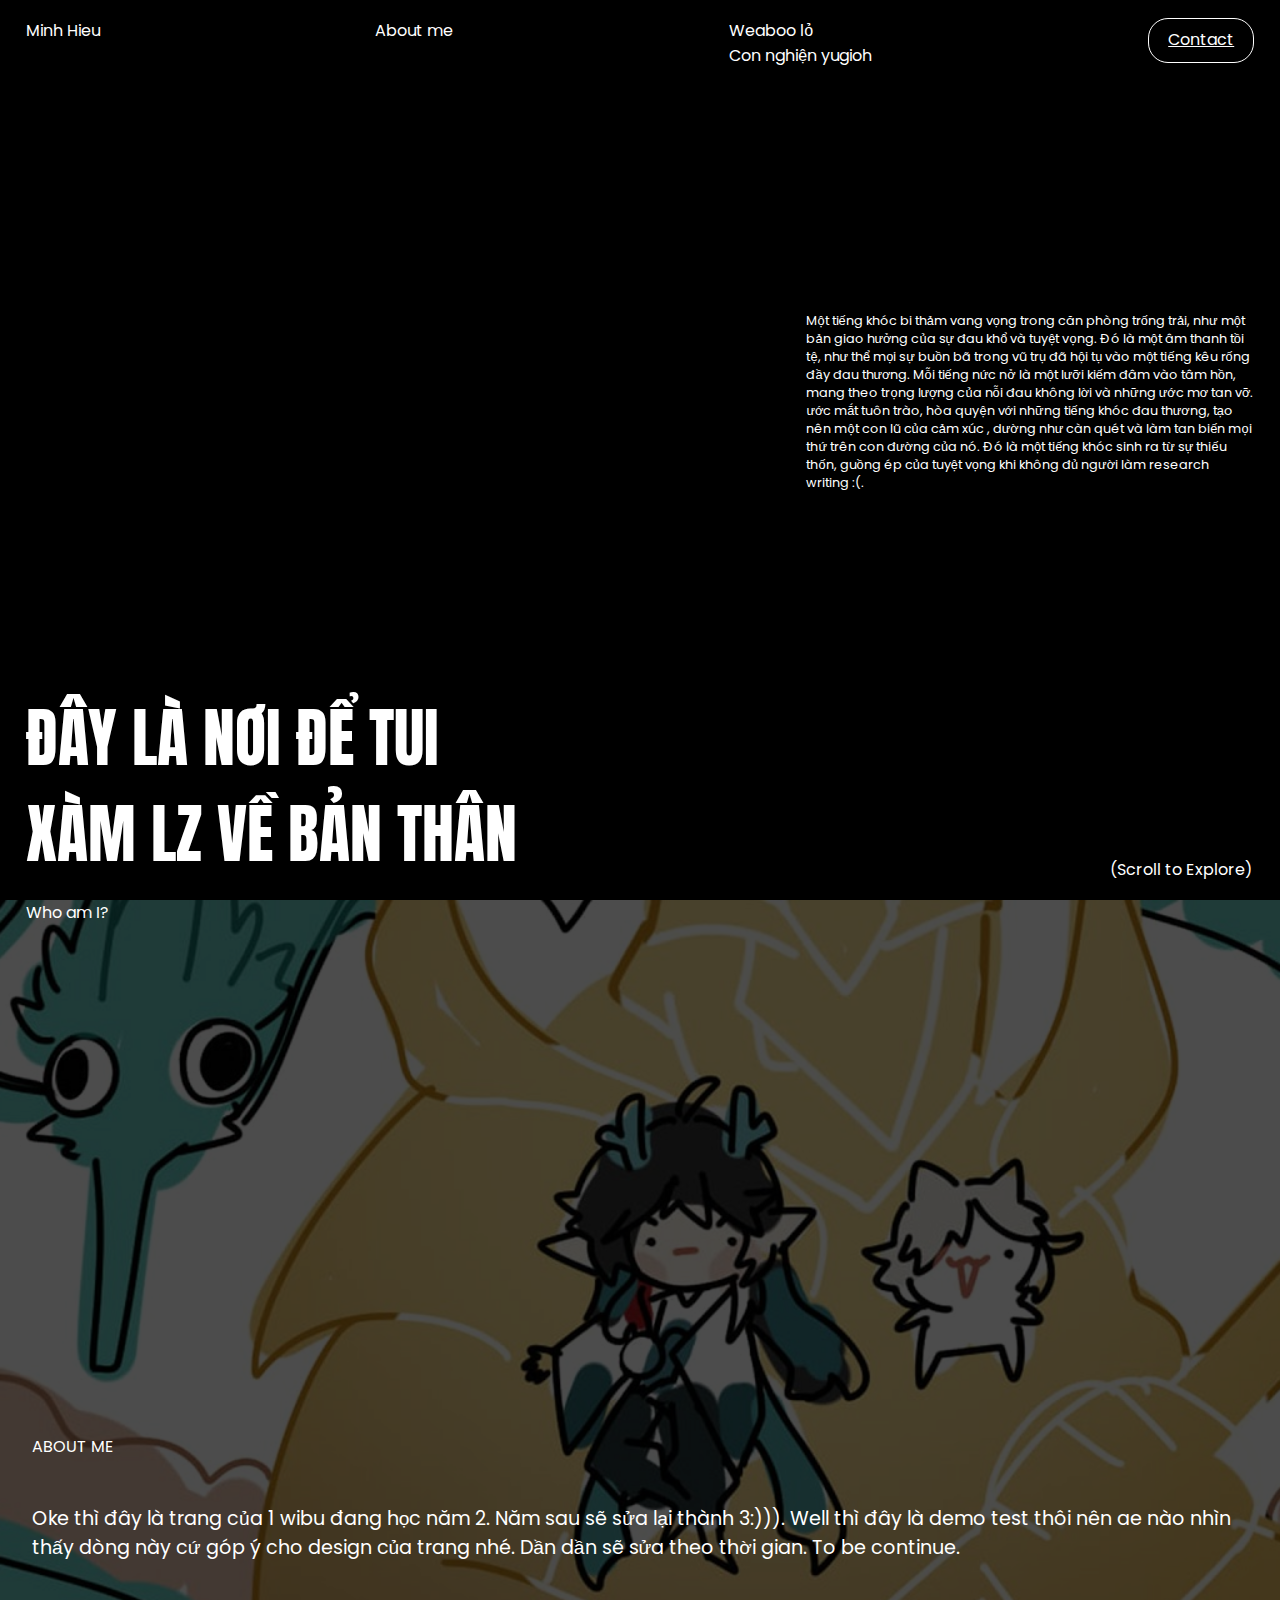
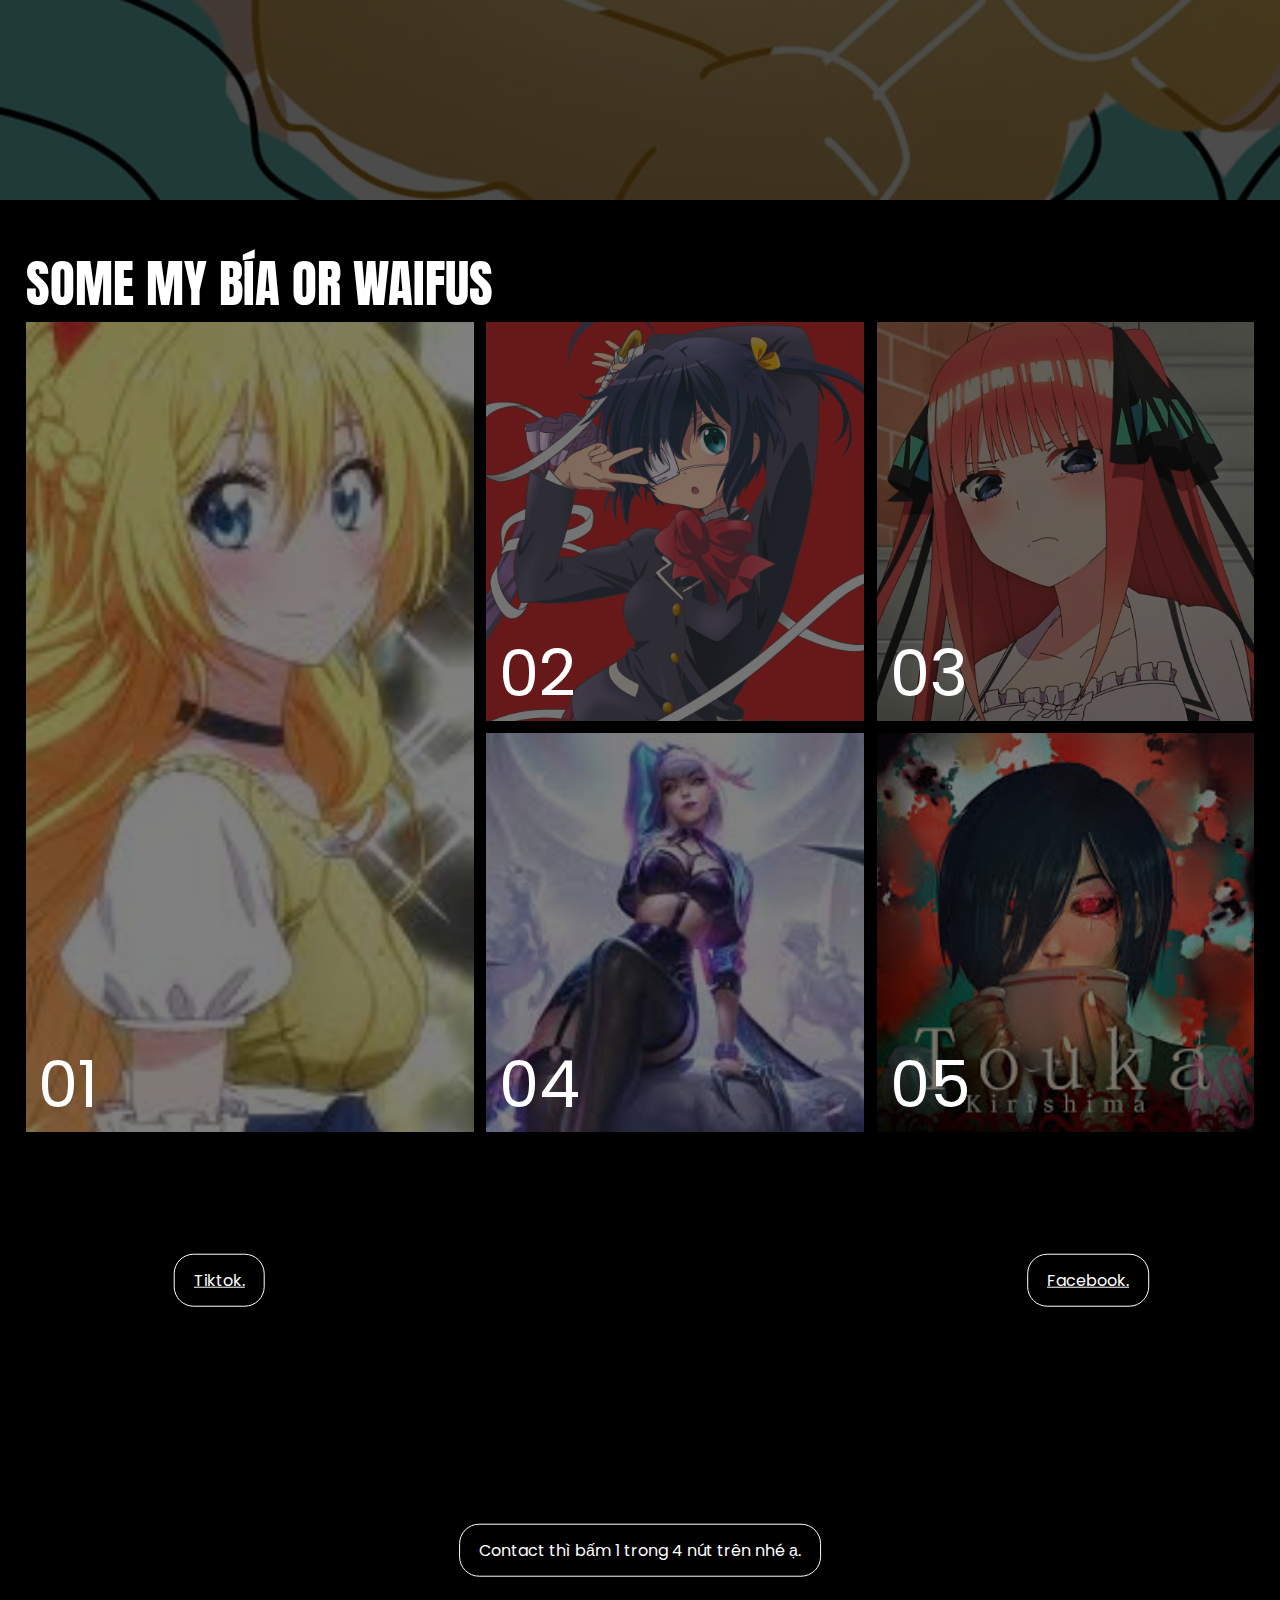
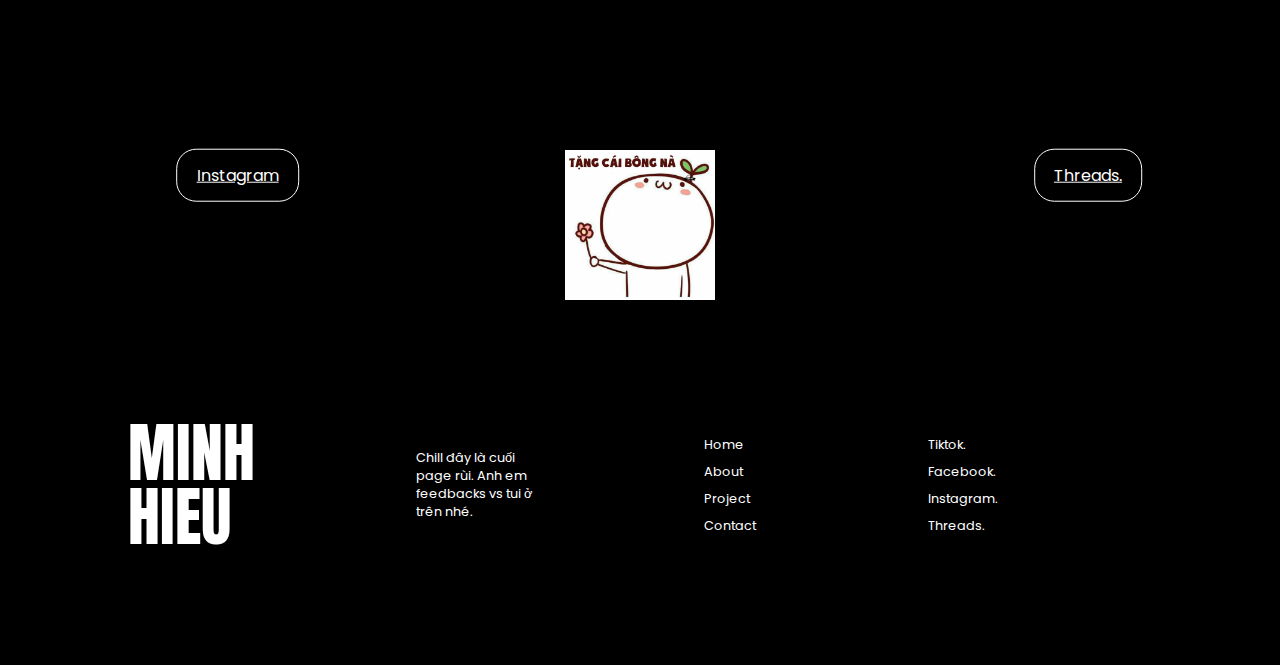
==== index.html @ 50b01c60 "Initial commit" ====
<!DOCTYPE html>
<html lang="en">
  <head>
    <meta charset="UTF-8" />
    <meta name="viewport" content="width=device-width, initial-scale=1.0" />
    <title>My Portfolio</title>
    <link rel="stylesheet" href="index.css" />
  </head>
  <body>
    <div class="home_section">
      <nav>
        <span>Minh Hieu</span>
        <span>About me</span>
        <Span >
          <nav>
          Weaboo lỏ
          <br />
          Con nghiện yugioh
          </nav>
        </Span>
        <span class="nav_contact_link"><a href="https://www.facebook.com/profile.php?id=100042404401358" target="_blank">Contact</a></span>
      </nav>
      
      <span class="sub_hero_text">
        <p>
          Một tiếng khóc bi thảm vang vọng trong căn phòng trống trải, như một bản giao 
          hưởng của sự đau khổ và tuyệt vọng. Đó là một âm thanh tồi tệ, như thể mọi sự 
          buồn bã trong vũ trụ đã hội tụ vào một tiếng kêu rống đầy đau thương. Mỗi tiếng 
          nức nở là một lưỡi kiếm đâm vào tâm hồn, mang theo trọng lượng của nỗi đau không lời và những ước mơ tan vỡ.
          ước mắt tuôn trào, hòa quyện với những tiếng khóc đau thương, tạo nên một con lũ của cảm xúc 
          , dường như càn quét và làm tan biến mọi thứ trên con đường của nó. 
          Đó là một tiếng khóc sinh ra từ sự thiếu thốn, guồng ép của tuyệt vọng khi không đủ người làm research writing :(.
        </p>
      </span>

      <span class="hero_text">
        Đây là nơi để tui
        <br />
        xàm lz về bản thân
      </span>
      <span class="scroll_btn">(Scroll to Explore)</span>
    </div>

    <div class="about_section">
      <img src="assets/img/danhengil.jpg" />
      <span class="about_span">Who am I?</span>
      <div class="about_content">
        <div class="about_topics">
          <span>About me</span>
          <span></span>
        </div>
        <div class="about_text">
          Oke thì đây là trang của 1 wibu đang học năm 2. Năm sau sẽ sửa lại thành 3:))).
          Well thì đây là demo test thôi nên ae nào nhìn thấy dòng này cứ góp ý cho design
          của trang nhé. Dần dần sẽ sửa theo thời gian.
          To be continue.
        </div>
      </div>

      <div class="skills">
        <span></span>
        <span></span>
        <span></span>
        <span></span>
        <span></span>
        <span></span>
        <span></span>
        <span></span>
        <span></span>
      </div>
    </div>

    <div class="projects_section">
        <span class="project_title">Some my bía or waifus</span>
        
        <div class="projects_container">
            <div class="project project1">
                <span>01</span>
                <img src="assets/img/chitoge.jpg" />
            </div>
            <div class="sub_container">
                <div class="project project2">
                    <span>02</span>
                    <img src="assets/img/rikka.png" />
                </div>
                <div class="project project3">
                    <span>03</span>
                    <img src="assets/img/nino.jpg" />
                </div>
                <div class="project project4">
                    <span>04</span>
                    <img src="assets/img/evelyn.jpg" />
                </div>
                <div class="project project5">
                    <span>05</span>
                    <img src="assets/img/touka.jpg" />
                </div>
            </div>
        </div>

    </div>

    <div class="contact_section">
        <span><a href="https://www.tiktok.com/@hiunguynminh073?_t=8nZbWzYGAM5&_r=1" target="_blank">Tiktok.</a></span>
        <span><a href="https://www.facebook.com/profile.php?id=100042404401358" target="_blank">Facebook.</a></span>
        <span><a href="https://www.instagram.com/nguyenminhhieu_bi/" target="_blank">Instagram</a></span>
        <span><a href="https://www.threads.net/@nguyenminhhieu_bi" target="_blank">Threads.</a></span>
        
        <span>Contact thì bấm 1 trong 4 nút trên nhé ạ. </span>
    </div>
    <div class="funny_img">
    <img src="assets/img/hoane.jpg">
    </div>

    <div class="footer">
        <span class="footer_title">
            MINH 
            <br/>
            HIEU
        </span>
        <span class="footer_contact_link">Chill đây là cuối page rùi. Anh em feedbacks vs tui ở trên nhé.</span>
        <div class="footer_nav">
            <span>Home</span>
            <span>About</span>
            <span>Project</span>
            <span>Contact</span>
        </div>

        <div class="footer_nav">
            <span>Tiktok.</span>
            <span>Facebook.</span>
            <span>Instagram.</span>
            <span>Threads.</span>
        </div>
    </div>
  </body>
</html>
---- index.css ----
@import url('https://fonts.googleapis.com/css2?family=Anton&display=swap');

@import url('https://fonts.googleapis.com/css2?family=Anton&family=Poppins:ital,wght@0,100;0,200;0,300;0,400;0,500;0,600;0,700;0,800;0,900;1,100;1,200;1,300;1,400;1,500;1,600;1,700;1,800;1,900&display=swap');

* {
    margin: 0;
    padding: 0;
    box-sizing: border-box;
}

body {
    font-family: "Poppins", sans-serif;
    background-color: black;
    color: white;
    overflow-x: hidden;
}


.home_section {
    position: relative;
    display: flex;
    flex-direction: column;
    justify-content: space-between;
    width: 100vw;
    height: 100vh;
    padding: 2vh 2vw;
}

nav {
    width: 100%;
    display: flex;
    justify-content: space-between;
}

.nav_contact_link {
    height: 5vh;
    padding: 0.75ch 1.5vw;
    border: 1px solid white;
    border-radius: 20px;
    cursor: pointer;
    transition: 0.3 ease;
}

.nav_contact_link:hover {
    background-color: white;
    color: black;
}

.sub_hero_text {
    display: flex;
    justify-content: flex-end;
    font-size: 1vw;
    font-weight: 400;
}

.sub_hero_text p {
    width: 35vw;
    margin-top: 5vh;
}

.hero_text {
    font-family: "Anton", sans-serif;
    font-size: 5vw;
    line-height: 1.5;
    text-transform: uppercase;
}

.scroll_btn {
    position: absolute;
    bottom: 2vh;
    right: 3vh;
}

.about_section {
    position: relative;
    width: 100vw;
    height: 100vh;
    display: flex;
    flex-direction: column;
    justify-content: space-between;
}

.about_section img{
    position: absolute;
    top: 0;
    left: 0;
    width: 100vw;
    height: 100vh;
    object-fit: cover;
    filter: brightness(0.3);
}

.about_span{
    z-index: 1;
    margin-left: 2vw;
}

.about_content{
    z-index: 1;
    margin-bottom: -30vh;
    display: flex;
    flex-direction: column;
    justify-content: space-between;
    align-items: center;
    gap: 5vh;
}

.about_topics{
    width: 95%;
    display: flex;
    gap: 4vw;
    text-transform: uppercase;
}

.about_text{
    font-size: 1.5vw;
    width: 95%;
}

.skills{
    z-index: 1;
    padding: 0 2.5%;
    font-family: "Anton", sans-serif;
    text-transform: uppercase;
    font-size: 2.2vw;
    display: flex;
    justify-content: flex-start;
    gap: 3vw;
    overflow: hidden;
}

.projects_section{
    font-family: "Anton", sans-serif;
    width: 100vw;
    height: 100vh;
    padding: 5vh 2vw;
}

.project_title{
    font-size: 4vw;
    text-transform: uppercase;
}

.projects_container{
    width: 100%;
    height: 100%;
    display: grid;
    grid-template-columns: 35vw 1fr;
    grid-gap: 1vw;
}

.sub_container{
    display: grid;
    grid-template-columns: 1fr 1fr;
    gap: 1vw;
}

.project{
    position: relative;
    padding: 1vw;
}

.projects_container span{
    font-family: "Poppins", sans-serif;
    z-index: 2;
    font-size: 5vw;
    position: absolute;
    bottom: 0;
}

.project img{
    z-index: 1;
    position: absolute;
    top: 0;
    left: 0;
    width: 100%;
    height: 100%;
    object-fit: cover;
    filter: brightness(0.5);
}

.contact_section{
    width: 100vw;
    height: 100vh;
    position: relative;
    
}

.contact_section span{
    position: absolute;
    cursor: pointer;
}

.contact_section span:nth-child(1){
    top: 20%;
    left: 10%;
    transform: translate(50%, -50%);
    border: 1px solid white;
    padding: 1vw 1.5vw;
    border-radius: 20px;
}

.contact_section span:nth-child(2){
    top: 20%;
    right: 15%;
    transform: translate(50%, -50%);
    border: 1px solid white;
    padding: 1vw 1.5vw;
    border-radius: 20px;
}

.contact_section span:nth-child(3){
    top: 75%;
    left: 9%;
    transform: translate(50%, -50%);
    border: 1px solid white;
    padding: 1vw 1.5vw;
    border-radius: 20px;
}

.contact_section span:nth-child(4){
    top: 75%;
    right: 15%;
    transform: translate(50%, -50%);
    border: 1px solid white;
    padding: 1vw 1.5vw;
    border-radius: 20px;
}

.contact_section span:nth-child(5){
    top: 50%;
    right: 50%;
    transform: translate(50%, -50%);
    border: 1px solid white;
    padding: 1vw 1.5vw;
    border-radius: 20px;
}

.contact_section span:nth-child(5):hover{
    background-color: white;
    color: black;
}


.footer{
    width: 100vw;
    height: 40vh;
    padding: 0 10vw;
    display: grid;
    grid-template-columns: 10vw 10vw 5vw 5vw;
    gap: 12.5vw;
    align-items: center;
    font-size: 1vw;
}

.footer_title{
    font-size: 5vw;
    font-family: "Anton", sans-serif;
    line-height: 1;
}

.footer div{
    display: flex;
    flex-direction: column;
    gap: 1vh;
}

.footer div span{
    cursor: pointer;
}

.footer div span:hover{
    text-decoration: underline;
}

a {
    color: white;
}
a:visited {
    color: white;
}
a:hover {
    color: brown;
}
.funny_img img{
  z-index: 1;
  width: 150px;
  display: block;
  margin-right: auto;
  margin-left: auto;
  margin-bottom: 5px;
  margin-top: -250px;
}
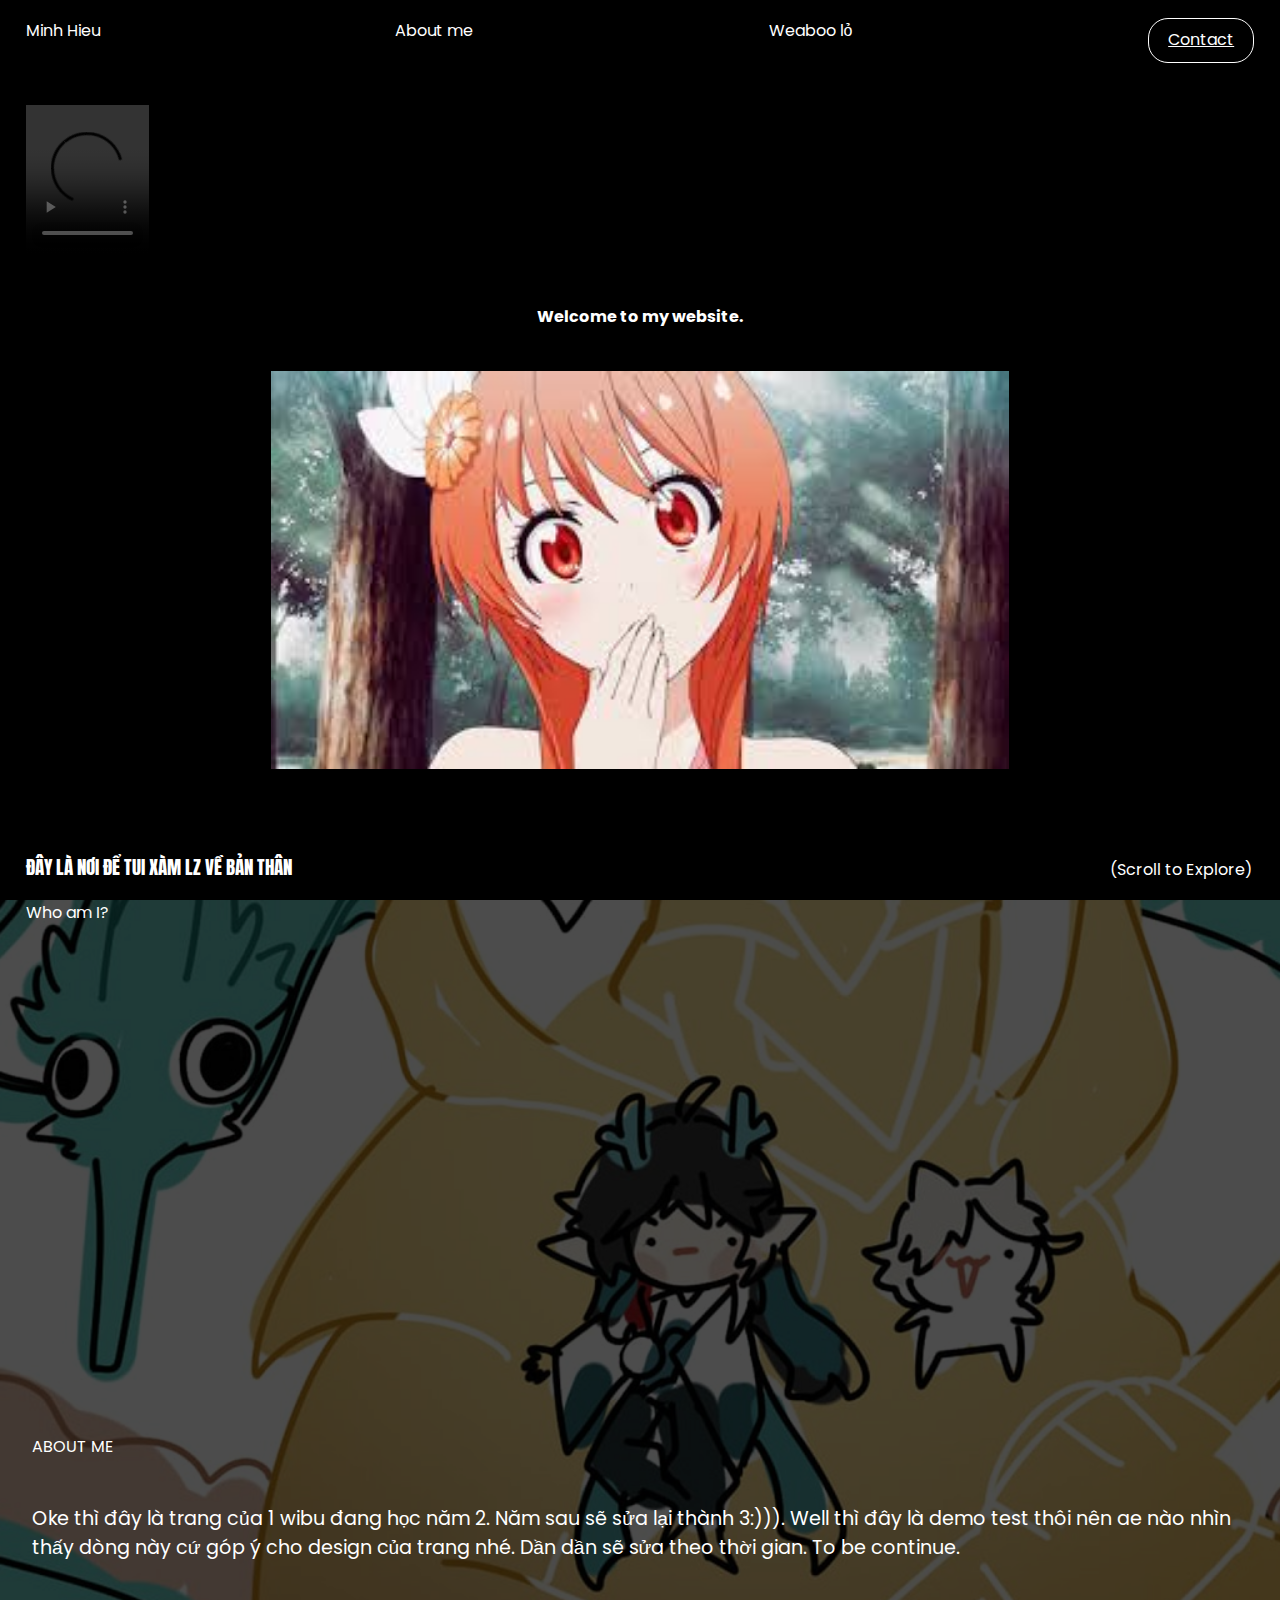
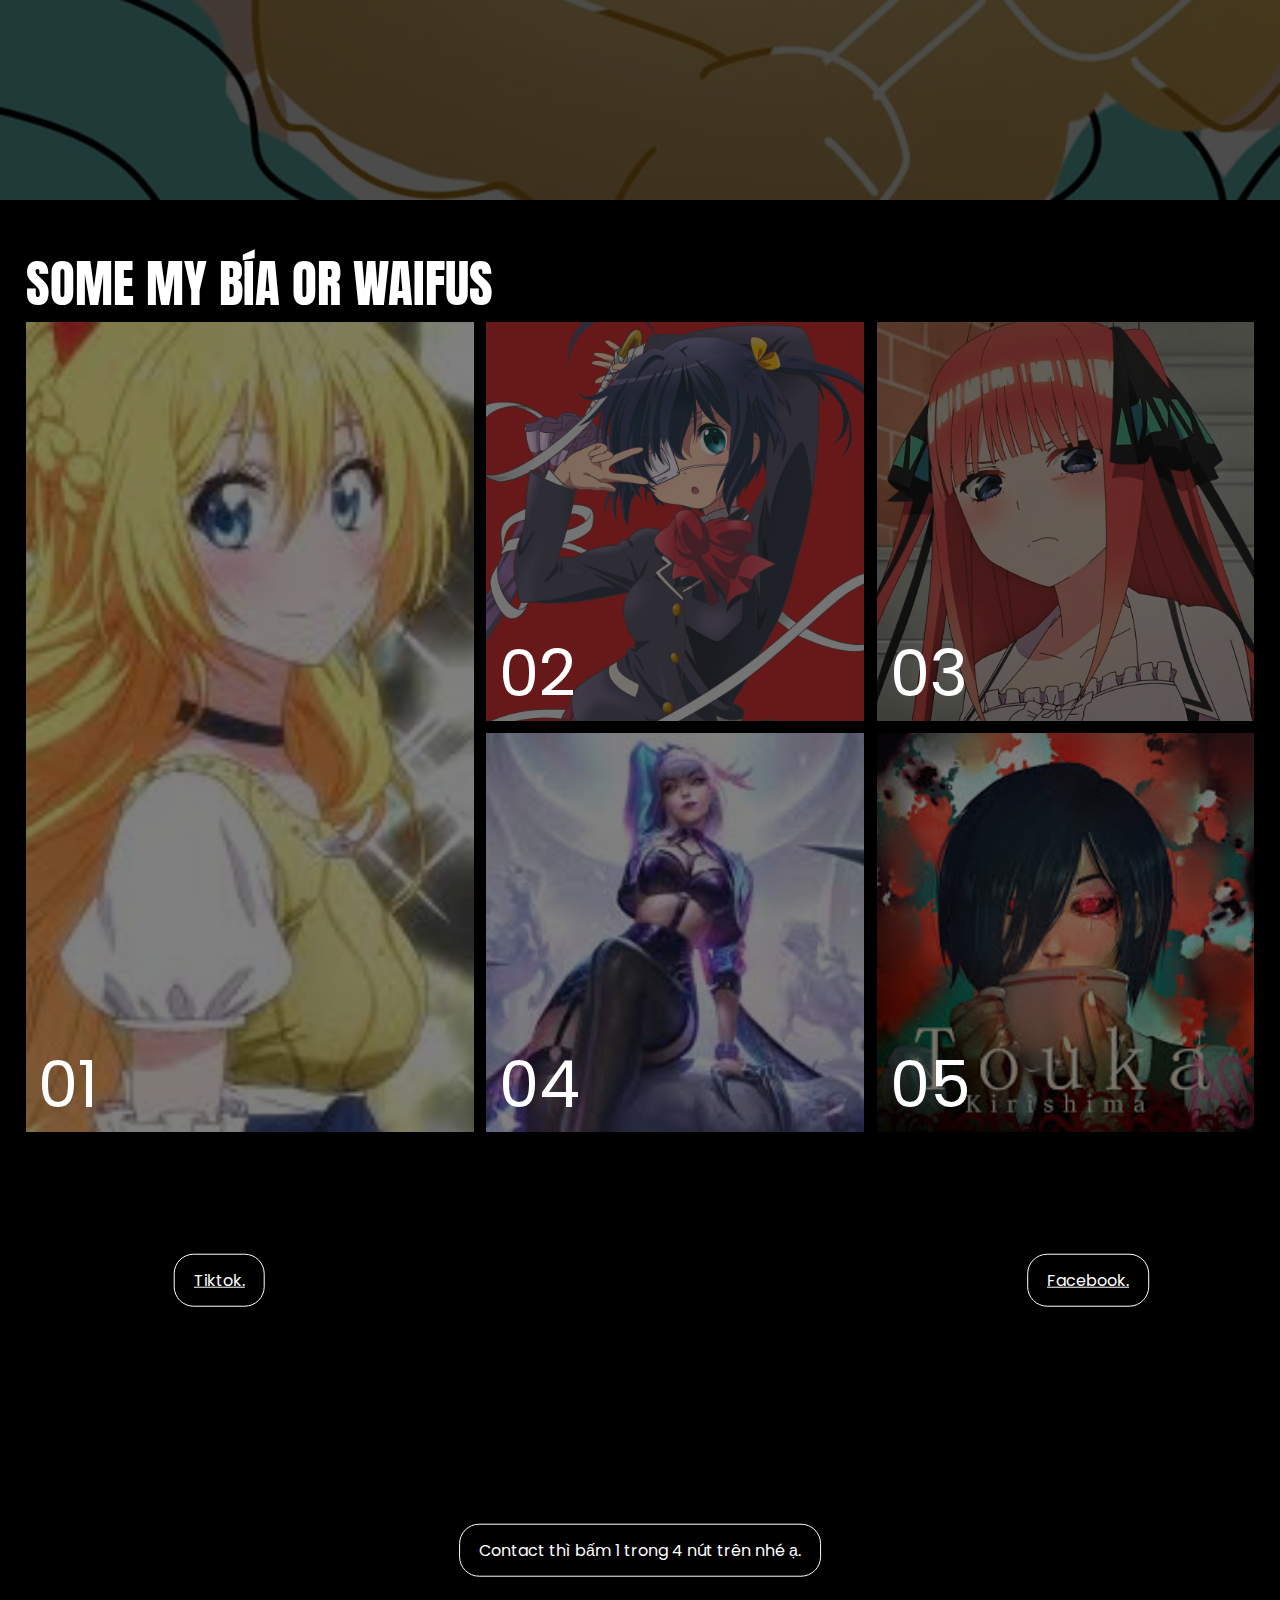
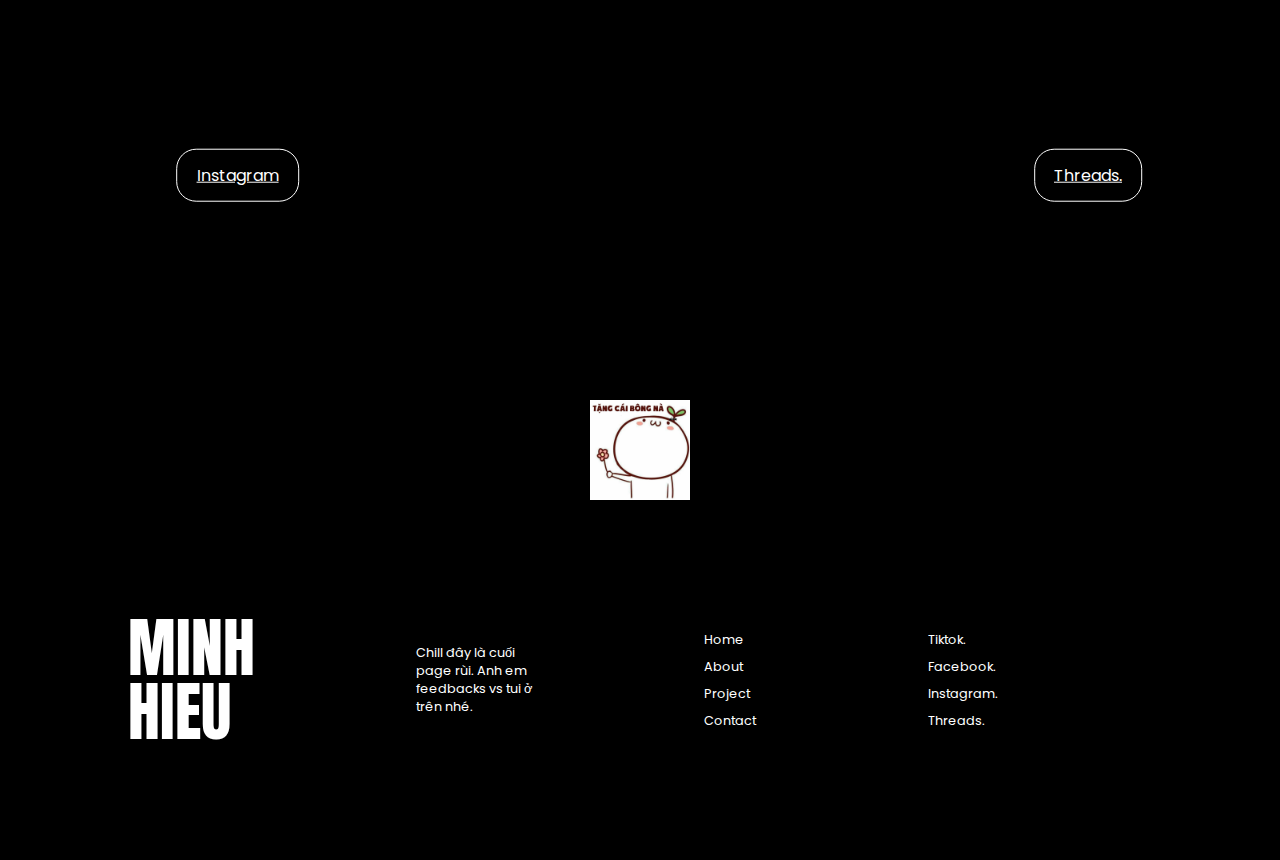
==== commit 2a1901ab: "1" ====
--- a/index.html
+++ b/index.html
@@ -7,7 +7,7 @@
     <link rel="stylesheet" href="index.css" />
   </head>
   <body>
-    <div class="home_section">
+    <div class="home_section" >
       <nav>
         <span>Minh Hieu</span>
         <span>About me</span>
@@ -15,28 +15,24 @@
           <nav>
           Weaboo lỏ
           <br />
-          Con nghiện yugioh
           </nav>
-        </Span>
+        </Span> 
         <span class="nav_contact_link"><a href="https://www.facebook.com/profile.php?id=100042404401358" target="_blank">Contact</a></span>
       </nav>
-      
+      <span class="music">
+        <video autoplay controls src="assets/music/canhhongphai.mp4"></video>
+      </span>
+      <span><p><strong>Welcome to my website.</strong></p></span>
+      <span>
+        <img src="assets/img/marika.jpg">
+      </span>
       <span class="sub_hero_text">
         <p>
-          Một tiếng khóc bi thảm vang vọng trong căn phòng trống trải, như một bản giao 
-          hưởng của sự đau khổ và tuyệt vọng. Đó là một âm thanh tồi tệ, như thể mọi sự 
-          buồn bã trong vũ trụ đã hội tụ vào một tiếng kêu rống đầy đau thương. Mỗi tiếng 
-          nức nở là một lưỡi kiếm đâm vào tâm hồn, mang theo trọng lượng của nỗi đau không lời và những ước mơ tan vỡ.
-          ước mắt tuôn trào, hòa quyện với những tiếng khóc đau thương, tạo nên một con lũ của cảm xúc 
-          , dường như càn quét và làm tan biến mọi thứ trên con đường của nó. 
-          Đó là một tiếng khóc sinh ra từ sự thiếu thốn, guồng ép của tuyệt vọng khi không đủ người làm research writing :(.
         </p>
       </span>
 
       <span class="hero_text">
-        Đây là nơi để tui
-        <br />
-        xàm lz về bản thân
+        Đây là nơi để tui xàm lz về bản thân
       </span>
       <span class="scroll_btn">(Scroll to Explore)</span>
     </div>
@@ -99,6 +95,8 @@
         </div>
 
     </div>
+  </div>
+  
 
     <div class="contact_section">
         <span><a href="https://www.tiktok.com/@hiunguynminh073?_t=8nZbWzYGAM5&_r=1" target="_blank">Tiktok.</a></span>
@@ -108,9 +106,9 @@
         
         <span>Contact thì bấm 1 trong 4 nút trên nhé ạ. </span>
     </div>
-    <div class="funny_img">
+    <span class="funny_img">
     <img src="assets/img/hoane.jpg">
-    </div>
+    </span>
 
     <div class="footer">
         <span class="footer_title">
--- a/index.css
+++ b/index.css
@@ -51,16 +51,14 @@
     justify-content: flex-end;
     font-size: 1vw;
     font-weight: 400;
-}
-
-.sub_hero_text p {
-    width: 35vw;
-    margin-top: 5vh;
-}
+
+}
+
+
 
 .hero_text {
     font-family: "Anton", sans-serif;
-    font-size: 5vw;
+    font-size: 1.5vw;
     line-height: 1.5;
     text-transform: uppercase;
 }
@@ -284,11 +282,22 @@
 }
 .funny_img img{
   z-index: 1;
-  width: 150px;
+  width: 100px;
   display: block;
   margin-right: auto;
   margin-left: auto;
-  margin-bottom: 5px;
-  margin-top: -250px;
-}
-    
+ bottom: 40%;
+}
+video{
+    width: 10%;
+}    
+.home_section img{
+    margin-left: auto;
+    margin-right:auto;
+    display:block;
+    width: 60%;
+}
+.home_section p{
+    text-align: center;
+}
+
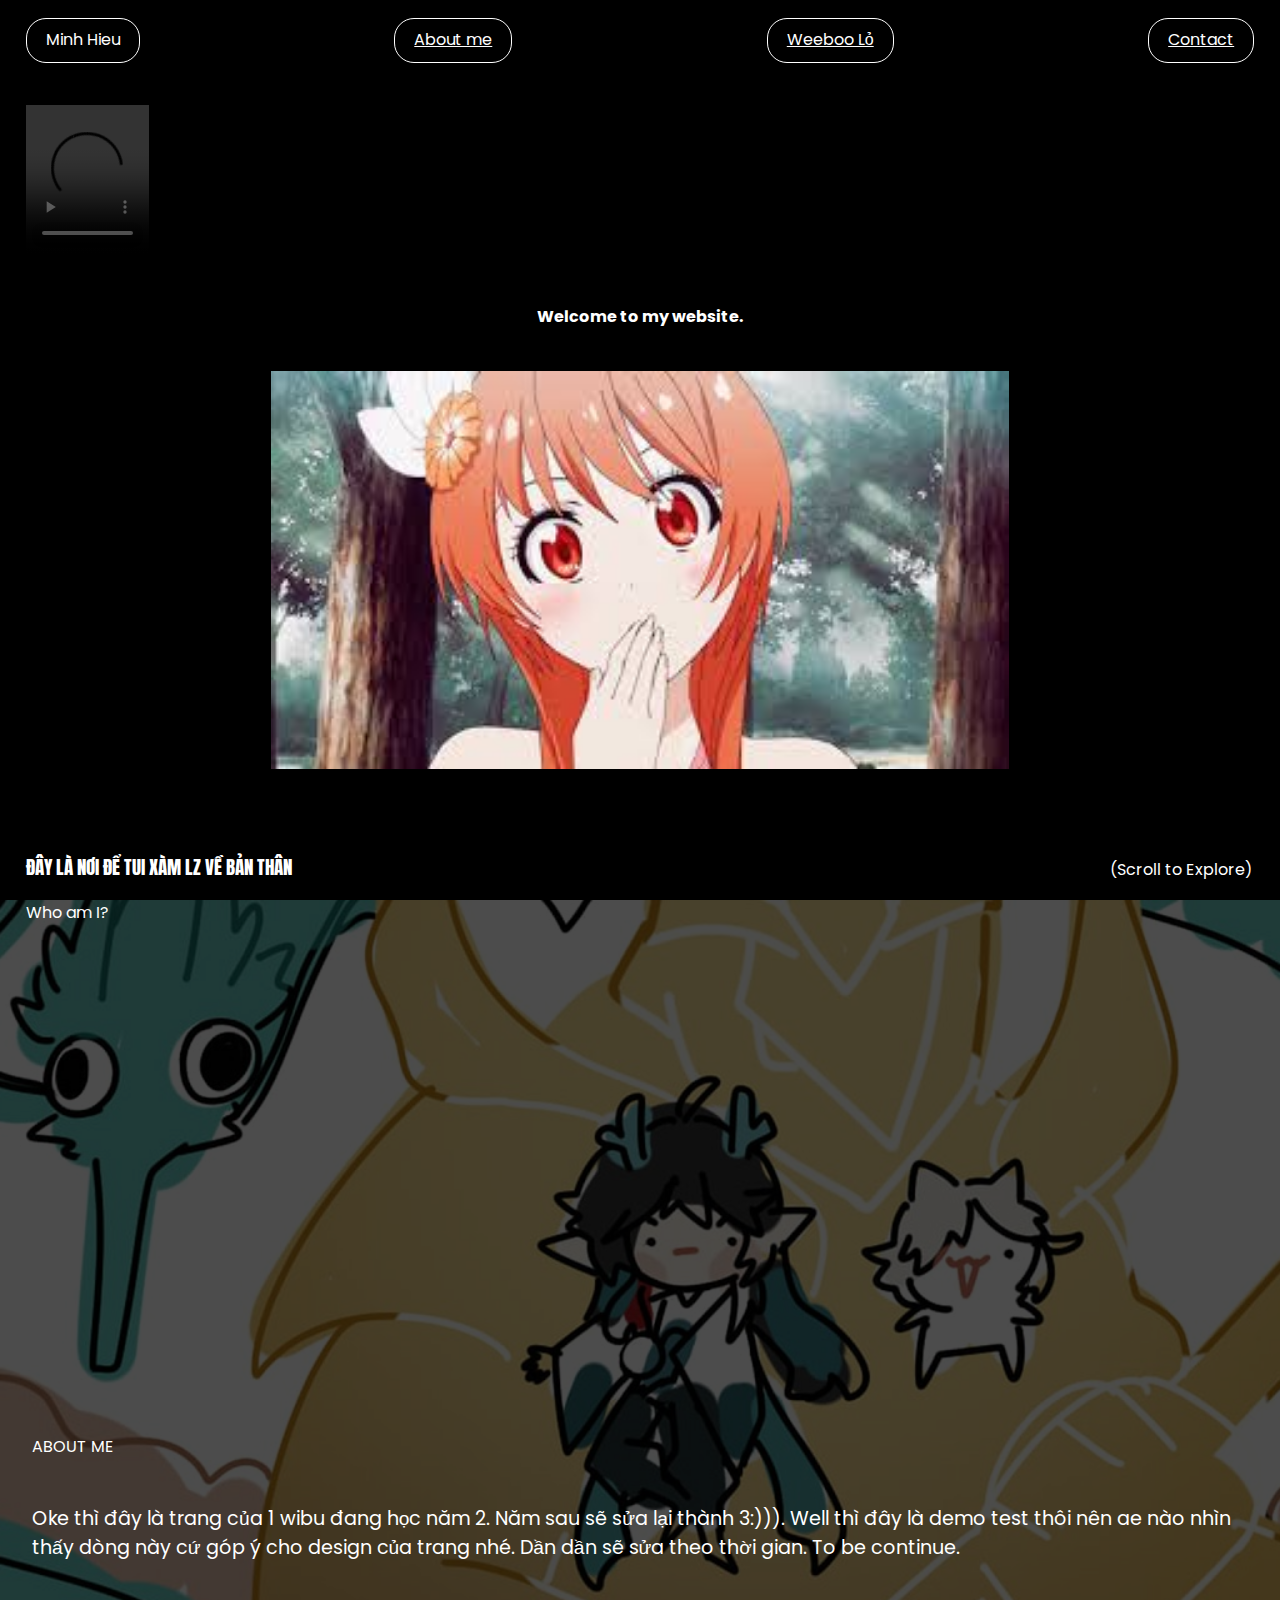
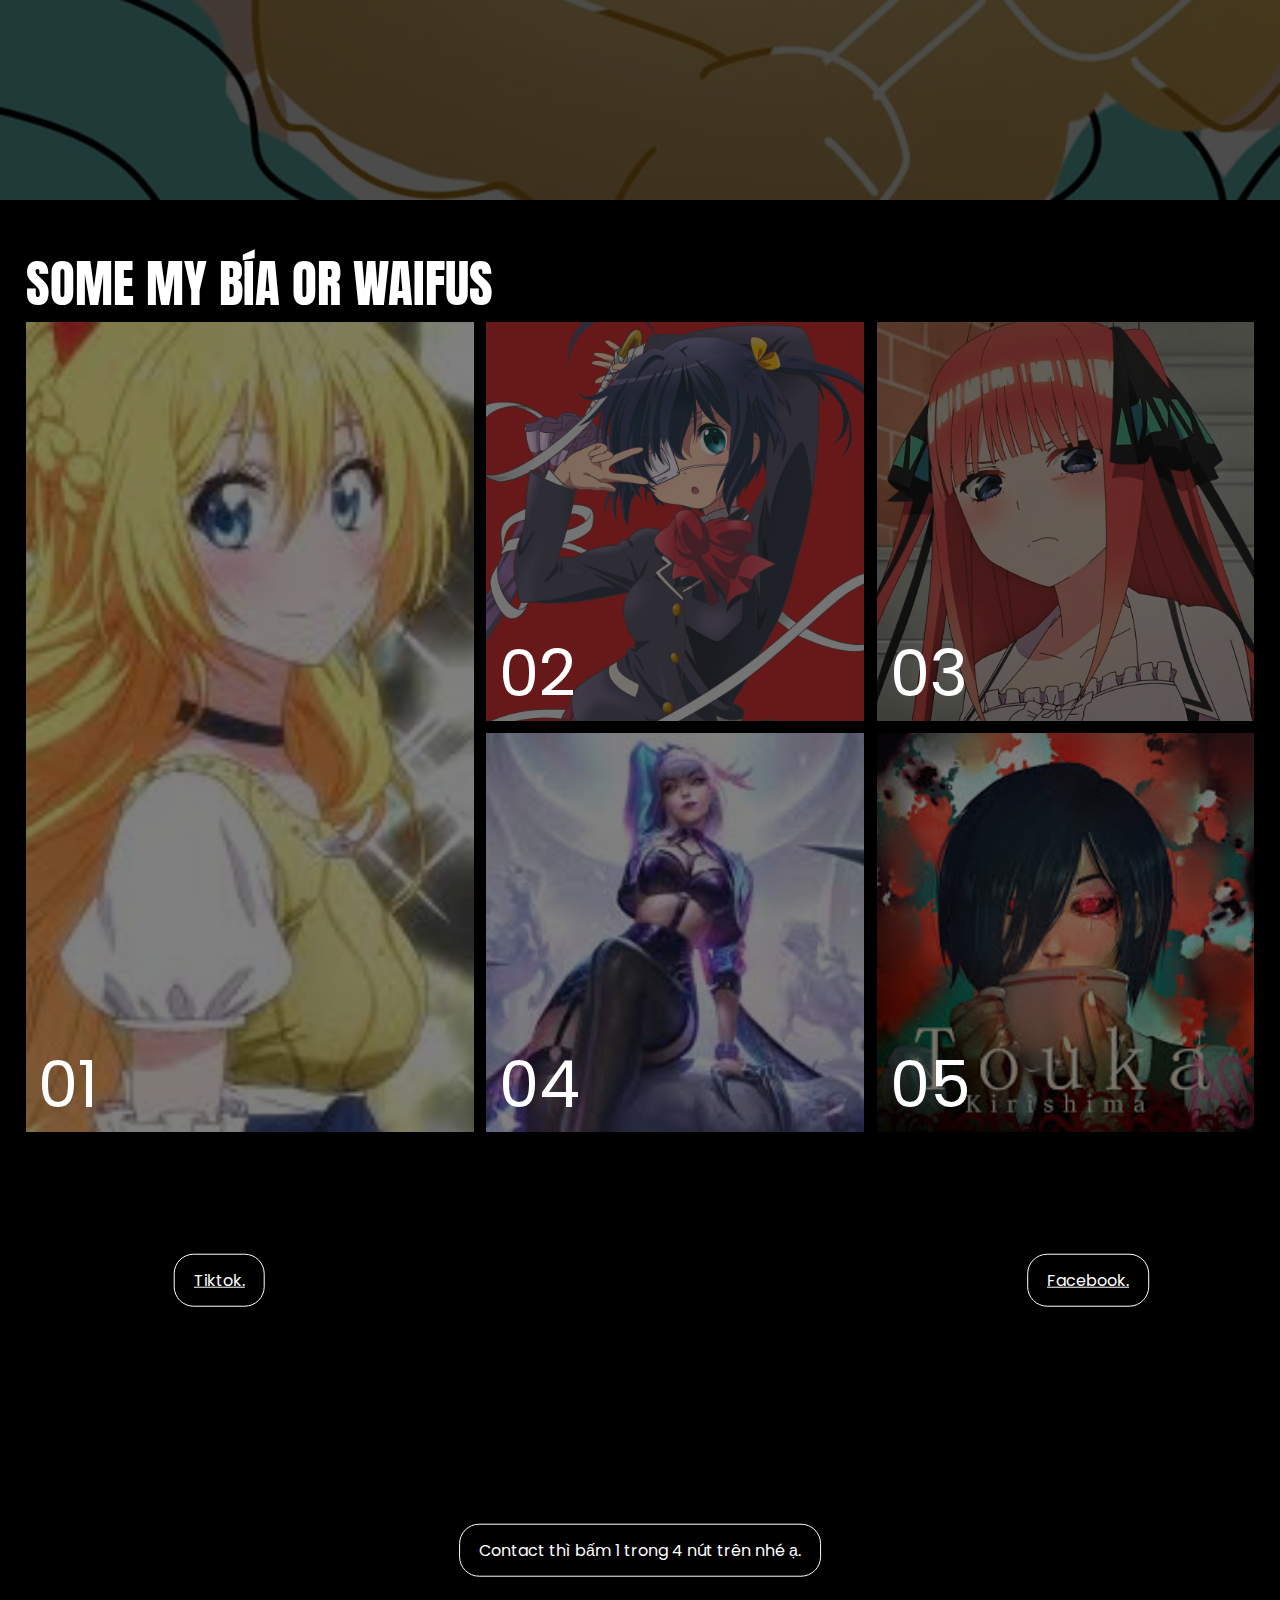
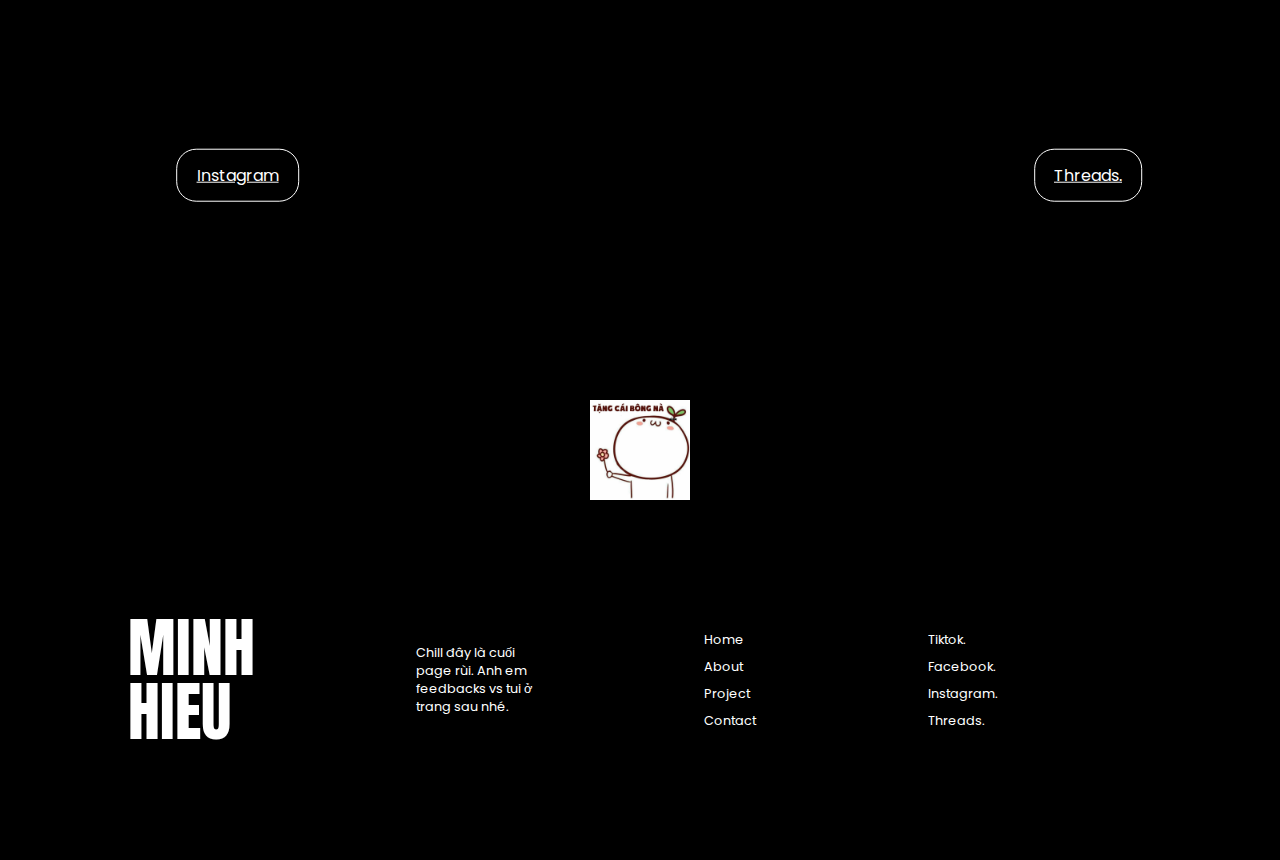
==== commit 200c9b17: "oke" ====
--- a/index.html
+++ b/index.html
@@ -1,135 +1,135 @@
-<!DOCTYPE html>
-<html lang="en">
-  <head>
-    <meta charset="UTF-8" />
-    <meta name="viewport" content="width=device-width, initial-scale=1.0" />
-    <title>My Portfolio</title>
-    <link rel="stylesheet" href="index.css" />
-  </head>
-  <body>
-    <div class="home_section" >
-      <nav>
-        <span>Minh Hieu</span>
-        <span>About me</span>
-        <Span >
+    <!DOCTYPE html>
+    <html lang="en">
+      <head>
+        <meta charset="UTF-8" />
+        <meta name="viewport" content="width=device-width, initial-scale=1.0" />
+        <title>My Portfolio</title>
+        <link rel="stylesheet" href="index.css" />
+      </head>
+      <body>
+        <div class="home_section" >
           <nav>
-          Weaboo lỏ
-          <br />
+            <span class="nav_contact_link">Minh Hieu</span>
+            <span class="nav_contact_link"><a href="aboutme.html">About me</a></span>
+            <Span class="nav_contact_link">
+              <nav>
+              <a href="weaboolo.html">Weeboo Lỏ</a></Span>
+              <br />
+              </nav>
+            </Span> 
+            <span class="nav_contact_link"><a href="https://www.facebook.com/profile.php?id=100042404401358" target="_blank">Contact</a></span>
           </nav>
-        </Span> 
-        <span class="nav_contact_link"><a href="https://www.facebook.com/profile.php?id=100042404401358" target="_blank">Contact</a></span>
-      </nav>
-      <span class="music">
-        <video autoplay controls src="assets/music/canhhongphai.mp4"></video>
-      </span>
-      <span><p><strong>Welcome to my website.</strong></p></span>
-      <span>
-        <img src="assets/img/marika.jpg">
-      </span>
-      <span class="sub_hero_text">
-        <p>
-        </p>
-      </span>
+          <span class="music">
+            <video autoplay controls src="assets/music/canhhongphai.mp4"></video>
+          </span>
+          <span><p><strong>Welcome to my website.</strong></p></span>
+          <span>
+            <img src="assets/img/marika.jpg">
+          </span>
+          <span class="sub_hero_text">
+            <p>
+            </p>
+          </span>
 
-      <span class="hero_text">
-        Đây là nơi để tui xàm lz về bản thân
-      </span>
-      <span class="scroll_btn">(Scroll to Explore)</span>
-    </div>
+          <span class="hero_text">
+            Đây là nơi để tui xàm lz về bản thân
+          </span>
+          <span class="scroll_btn">(Scroll to Explore)</span>
+        </div>
 
-    <div class="about_section">
-      <img src="assets/img/danhengil.jpg" />
-      <span class="about_span">Who am I?</span>
-      <div class="about_content">
-        <div class="about_topics">
-          <span>About me</span>
-          <span></span>
+        <div class="about_section">
+          <img src="assets/img/danhengil.jpg" />
+          <span class="about_span">Who am I?</span>
+          <div class="about_content">
+            <div class="about_topics">
+              <span>About me</span>
+              <span></span>
+            </div>
+            <div class="about_text">
+              Oke thì đây là trang của 1 wibu đang học năm 2. Năm sau sẽ sửa lại thành 3:))).
+              Well thì đây là demo test thôi nên ae nào nhìn thấy dòng này cứ góp ý cho design
+              của trang nhé. Dần dần sẽ sửa theo thời gian.
+              To be continue.
+            </div>
+          </div>
+
+          <div class="skills">
+            <span></span>
+            <span></span>
+            <span></span>
+            <span></span>
+            <span></span>
+            <span></span>
+            <span></span>
+            <span></span>
+            <span></span>
+          </div>
         </div>
-        <div class="about_text">
-          Oke thì đây là trang của 1 wibu đang học năm 2. Năm sau sẽ sửa lại thành 3:))).
-          Well thì đây là demo test thôi nên ae nào nhìn thấy dòng này cứ góp ý cho design
-          của trang nhé. Dần dần sẽ sửa theo thời gian.
-          To be continue.
+
+        <div class="projects_section">
+            <span class="project_title">Some my bía or waifus</span>
+            
+            <div class="projects_container">
+                <div class="project project1">
+                    <span>01</span>
+                    <img src="assets/img/chitoge.jpg" />
+                </div>
+                <div class="sub_container">
+                    <div class="project project2">
+                        <span>02</span>
+                        <img src="assets/img/rikka.png" />
+                    </div>
+                    <div class="project project3">
+                        <span>03</span>
+                        <img src="assets/img/nino.jpg" />
+                    </div>
+                    <div class="project project4">
+                        <span>04</span>
+                        <img src="assets/img/evelyn.jpg" />
+                    </div>
+                    <div class="project project5">
+                        <span>05</span>
+                        <img src="assets/img/touka.jpg" />
+                    </div>
+                </div>
+            </div>
+
         </div>
       </div>
+      
 
-      <div class="skills">
-        <span></span>
-        <span></span>
-        <span></span>
-        <span></span>
-        <span></span>
-        <span></span>
-        <span></span>
-        <span></span>
-        <span></span>
-      </div>
-    </div>
+        <div class="contact_section">
+            <span><a href="https://www.tiktok.com/@hiunguynminh073?_t=8nZbWzYGAM5&_r=1" target="_blank">Tiktok.</a></span>
+            <span><a href="https://www.facebook.com/profile.php?id=100042404401358" target="_blank">Facebook.</a></span>
+            <span><a href="https://www.instagram.com/nguyenminhhieu_bi/" target="_blank">Instagram</a></span>
+            <span><a href="https://www.threads.net/@nguyenminhhieu_bi" target="_blank">Threads.</a></span>
+            
+            <span>Contact thì bấm 1 trong 4 nút trên nhé ạ. </span>
+        </div>
+        <span class="funny_img">
+        <img src="assets/img/hoane.jpg">
+        </span>
 
-    <div class="projects_section">
-        <span class="project_title">Some my bía or waifus</span>
-        
-        <div class="projects_container">
-            <div class="project project1">
-                <span>01</span>
-                <img src="assets/img/chitoge.jpg" />
+        <div class="footer">
+            <span class="footer_title">
+                MINH 
+                <br/>
+                HIEU
+            </span>
+            <span class="footer_contact_link">Chill đây là cuối page rùi. Anh em feedbacks vs tui ở trang sau nhé.</span>
+            <div class="footer_nav">
+                <span>Home</span>
+                <span>About</span>
+                <span>Project</span>
+                <span>Contact</span>
             </div>
-            <div class="sub_container">
-                <div class="project project2">
-                    <span>02</span>
-                    <img src="assets/img/rikka.png" />
-                </div>
-                <div class="project project3">
-                    <span>03</span>
-                    <img src="assets/img/nino.jpg" />
-                </div>
-                <div class="project project4">
-                    <span>04</span>
-                    <img src="assets/img/evelyn.jpg" />
-                </div>
-                <div class="project project5">
-                    <span>05</span>
-                    <img src="assets/img/touka.jpg" />
-                </div>
+
+            <div class="footer_nav">
+                <span>Tiktok.</span>
+                <span>Facebook.</span>
+                <span>Instagram.</span>
+                <span>Threads.</span>
             </div>
         </div>
-
-    </div>
-  </div>
-  
-
-    <div class="contact_section">
-        <span><a href="https://www.tiktok.com/@hiunguynminh073?_t=8nZbWzYGAM5&_r=1" target="_blank">Tiktok.</a></span>
-        <span><a href="https://www.facebook.com/profile.php?id=100042404401358" target="_blank">Facebook.</a></span>
-        <span><a href="https://www.instagram.com/nguyenminhhieu_bi/" target="_blank">Instagram</a></span>
-        <span><a href="https://www.threads.net/@nguyenminhhieu_bi" target="_blank">Threads.</a></span>
-        
-        <span>Contact thì bấm 1 trong 4 nút trên nhé ạ. </span>
-    </div>
-    <span class="funny_img">
-    <img src="assets/img/hoane.jpg">
-    </span>
-
-    <div class="footer">
-        <span class="footer_title">
-            MINH 
-            <br/>
-            HIEU
-        </span>
-        <span class="footer_contact_link">Chill đây là cuối page rùi. Anh em feedbacks vs tui ở trên nhé.</span>
-        <div class="footer_nav">
-            <span>Home</span>
-            <span>About</span>
-            <span>Project</span>
-            <span>Contact</span>
-        </div>
-
-        <div class="footer_nav">
-            <span>Tiktok.</span>
-            <span>Facebook.</span>
-            <span>Instagram.</span>
-            <span>Threads.</span>
-        </div>
-    </div>
-  </body>
-</html>+      </body>
+    </html>